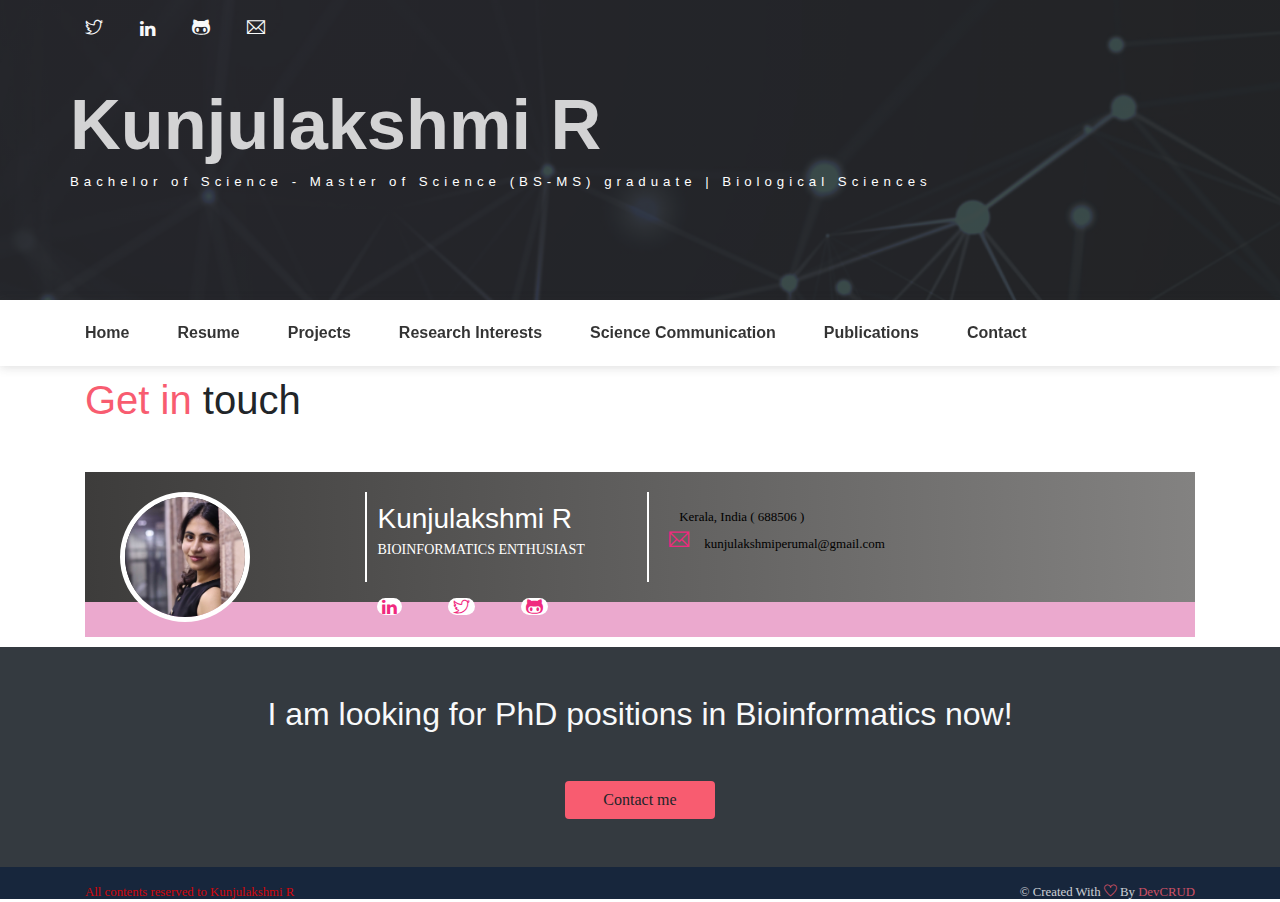
==== about_contact.html @ 070b030b "Update about_contact.html" ====
<!DOCTYPE html>
<html lang="en">
     <div id="includedContent"></div>

    <script>
        // Use JavaScript to load content from an external HTML file
        var xhttp = new XMLHttpRequest();
        xhttp.onreadystatechange = function() {
            if (this.readyState == 4 && this.status == 200) {
                document.getElementById("includedContent").innerHTML = this.responseText;
            }
        };
        xhttp.open("GET", "header.html", true); // Replace "header.html" with the path to your HTML file
        xhttp.send();
    </script>
  <style>
     body{
    font-family:'roboto';
  }
  .about-card{
    background-image: linear-gradient(to right, #3D3C3B , #838281);
    padding:20px;
    border-bottom:35px solid #eba9ce;
    max-width:1500px;
    display:block;
    margin:auto;
    color:#fff;
  }
.col1 {
  float: left;
  padding: 10px;
  height: 90px;
  line-height:10px;
  }
  .col1:nth-child(1){width: 24.53%;}
  .col1:nth-child(2){width: 26.33%;}
  .col1:nth-child(3){width: 40%;}
  .col1:not(:last-child){border-right:2px solid white;}

/* Clear floats after the columns */
.about-card:after {
  content: "";
  display: table;
  clear: both;
}
  .col1 h2,.col strong{
  margin-top:0px;
  font-weight:400;
  }
  .col1 strong{
 color:#fff;
    font-weight:300;
    text-transform:uppercase;
    line-height:1em;
    font-size:14px
  }
  .avatar{
  height:140px;
  width:140px;
 margin-top:-15px;
  padding:5px;
  }
  .avatar img{
  width:100%;
  background:#fff;
    border-radius:50%;
    border:5px solid #fff;
  }
  .inline-social{
    margin-top:25px;
  }
  .inline-social a{
    text-decoration:none;
    color:#f0297f;
    background:#fff;
    padding: 0px 5px;
    font-size:17px;
    text-align:center;
    border-radius:50px;
    margin-right:5%;
  }
  .inline-social-long{
  line-height:1.5em;
  }.inline-social-long a{color:black;text-decoration:none;font-size:13px}
  .inline-social-long span{
  color:#f0297f;
  text-decoration:none;
  font-size:20px;
  display:block;
  }
    .inline-social-long span i{
      margin:0px 10px;
  }
/* Responsive layout - makes the three columns stack on top of each other instead of next to each other */
@media screen and (max-width: 600px) {
  .about-card{height:auto;text-align:center}
  .col1:nth-child(1),.col1:nth-child(2),.col1:nth-child(3){width: 100%;border:none}
  .avatar{margin:auto}
  .col1 h2,.col1 strong{
   display:inline-block;
    margin-top:50px
  }.inline-social{margin:0px 0px;}
}
  </style>

<section class="section" id="blog">
        <div class="container">
            <h1 class="mb-5"><span class="text-danger">Get in</span> touch</h1>
          <div class="about-card">
  <div class="col1">
<div class='avatar'>
  <img src='assets/imgs/klr.JPG' alt='Avatar'/>
    </div>
  </div>
  <div class="col1">
    <h3>Kunjulakshmi R</h3>
    <strong>Bioinformatics enthusiast</strong>
    <div class='inline-social'>
         <ul class="social-icons pt-3">
                <!--<li class="social-item"><a class="social-link text-light" href="#"><i class="ti-facebook" aria-hidden="true"></i></a></li>-->
                <!--<li class="social-item"><a class="social-link text-light" </li>-->
                <!--<li class="social-item"></li>-->
                <!--<li class="social-item"><a class="social-link text-light" href="#"><i class="ti-instagram" aria-hidden="true"></i></a></li>-->
                <!--<li class="social-item"><a class="social-link text-light" </li>
		    <li class="social-item"><a class="social-link text-light" href=><i class="ti-email" aria-hidden="true"></i></a></li>-->
           
      <a href=''><i class='fa fa-linkedin'></i></a>
      <a href="https://twitter.com/K_LakshmiR" target="_blank"><i class="ti-twitter" aria-hidden="true"></i></a>
      <a href="https://github.com/KunjulakshmiR" target="_blank"><i class="ti-github" aria-hidden="true"></i></a> </ul>  
    </div>
  </div>
  <div class="col1">
<div class='inline-social-long'>
      <span><i class='ti-compass'></i> <a href=''>Kerala, India ( 688506 )</a></span>
      <span><i class='ti-email'></i> <a href="mailto:kunjulakshmiperumal@gmail.com">kunjulakshmiperumal@gmail.com</a></span>
    </div>
  </div>
</div>
    

        </div>
</section>

      <div id="footerContainer">
        <!-- The footer content will be inserted here using JavaScript -->
    </div>

    <script>
        // Use JavaScript to load and insert the footer content
        var footerContainer = document.getElementById("footerContainer");
        var xhr = new XMLHttpRequest();

        xhr.onreadystatechange = function() {
            if (xhr.readyState === 4 && xhr.status === 200) {
                footerContainer.innerHTML = xhr.responseText;
            }
        };

        xhr.open("GET", "footer.html", true);
        xhr.send();
    </script>
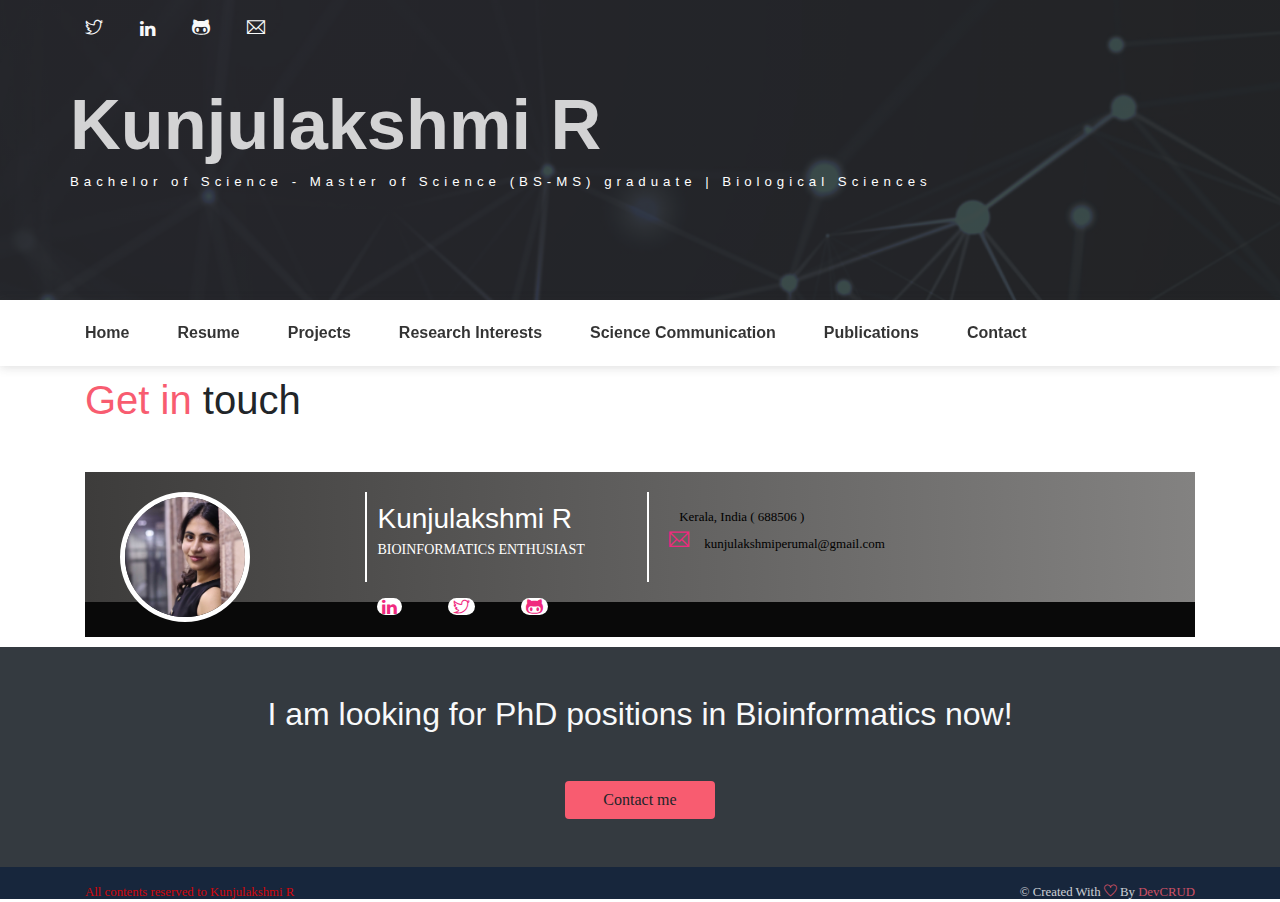
==== commit 58cc05ce: "Update about_contact.html" ====
--- a/about_contact.html
+++ b/about_contact.html
@@ -20,7 +20,7 @@
   .about-card{
     background-image: linear-gradient(to right, #3D3C3B , #838281);
     padding:20px;
-    border-bottom:35px solid #eba9ce;
+    border-bottom:35px solid #090909;
     max-width:1500px;
     display:block;
     margin:auto;
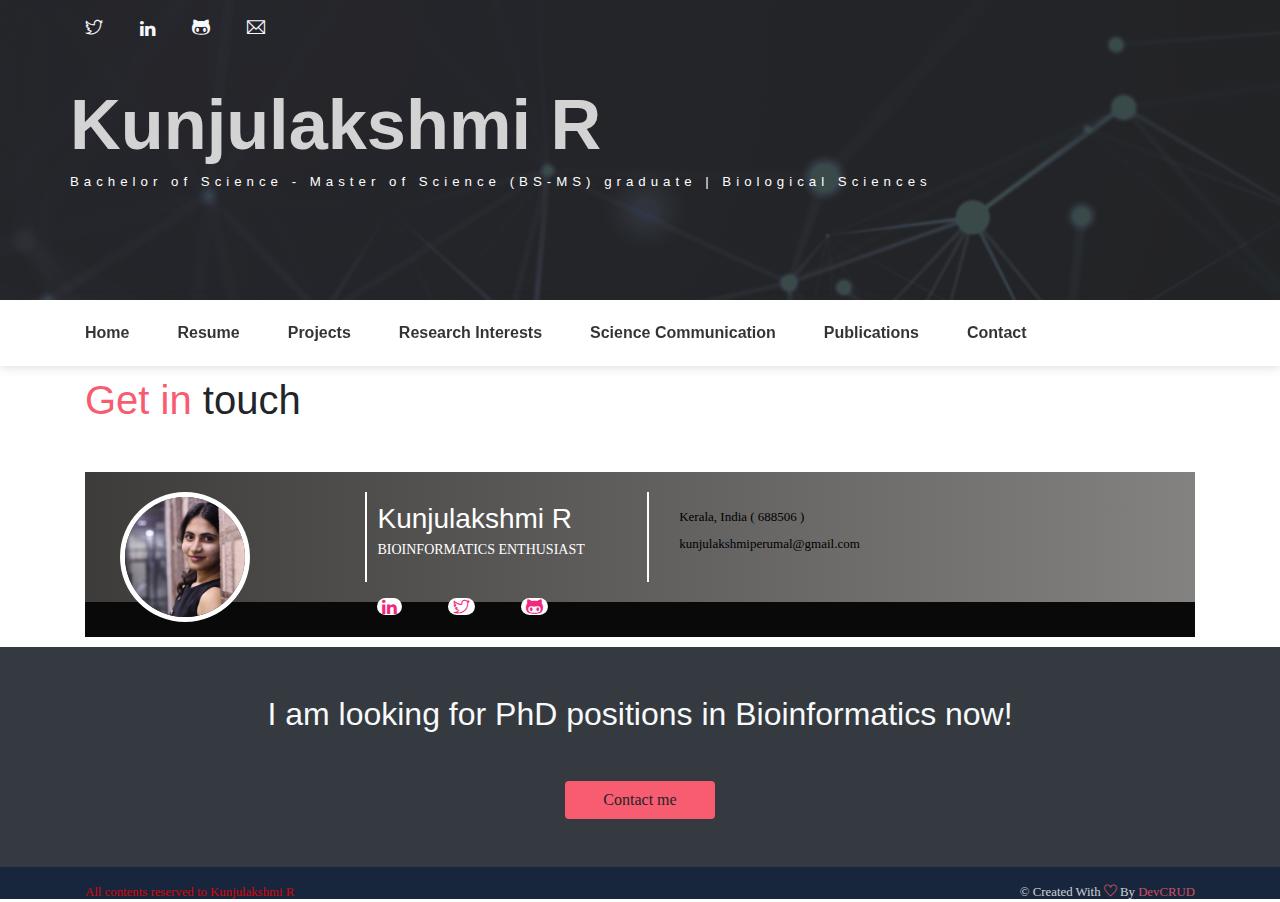
==== commit 34252bd2: "Update about_contact.html" ====
--- a/about_contact.html
+++ b/about_contact.html
@@ -131,8 +131,8 @@
   </div>
   <div class="col1">
 <div class='inline-social-long'>
-      <span><i class='ti-compass'></i> <a href=''>Kerala, India ( 688506 )</a></span>
-      <span><i class='ti-email'></i> <a href="mailto:kunjulakshmiperumal@gmail.com">kunjulakshmiperumal@gmail.com</a></span>
+      <span><i class=''></i> <a href=''>Kerala, India ( 688506 )</a></span>
+      <span><i class=''></i> <a href="mailto:kunjulakshmiperumal@gmail.com">kunjulakshmiperumal@gmail.com</a></span>
     </div>
   </div>
 </div>
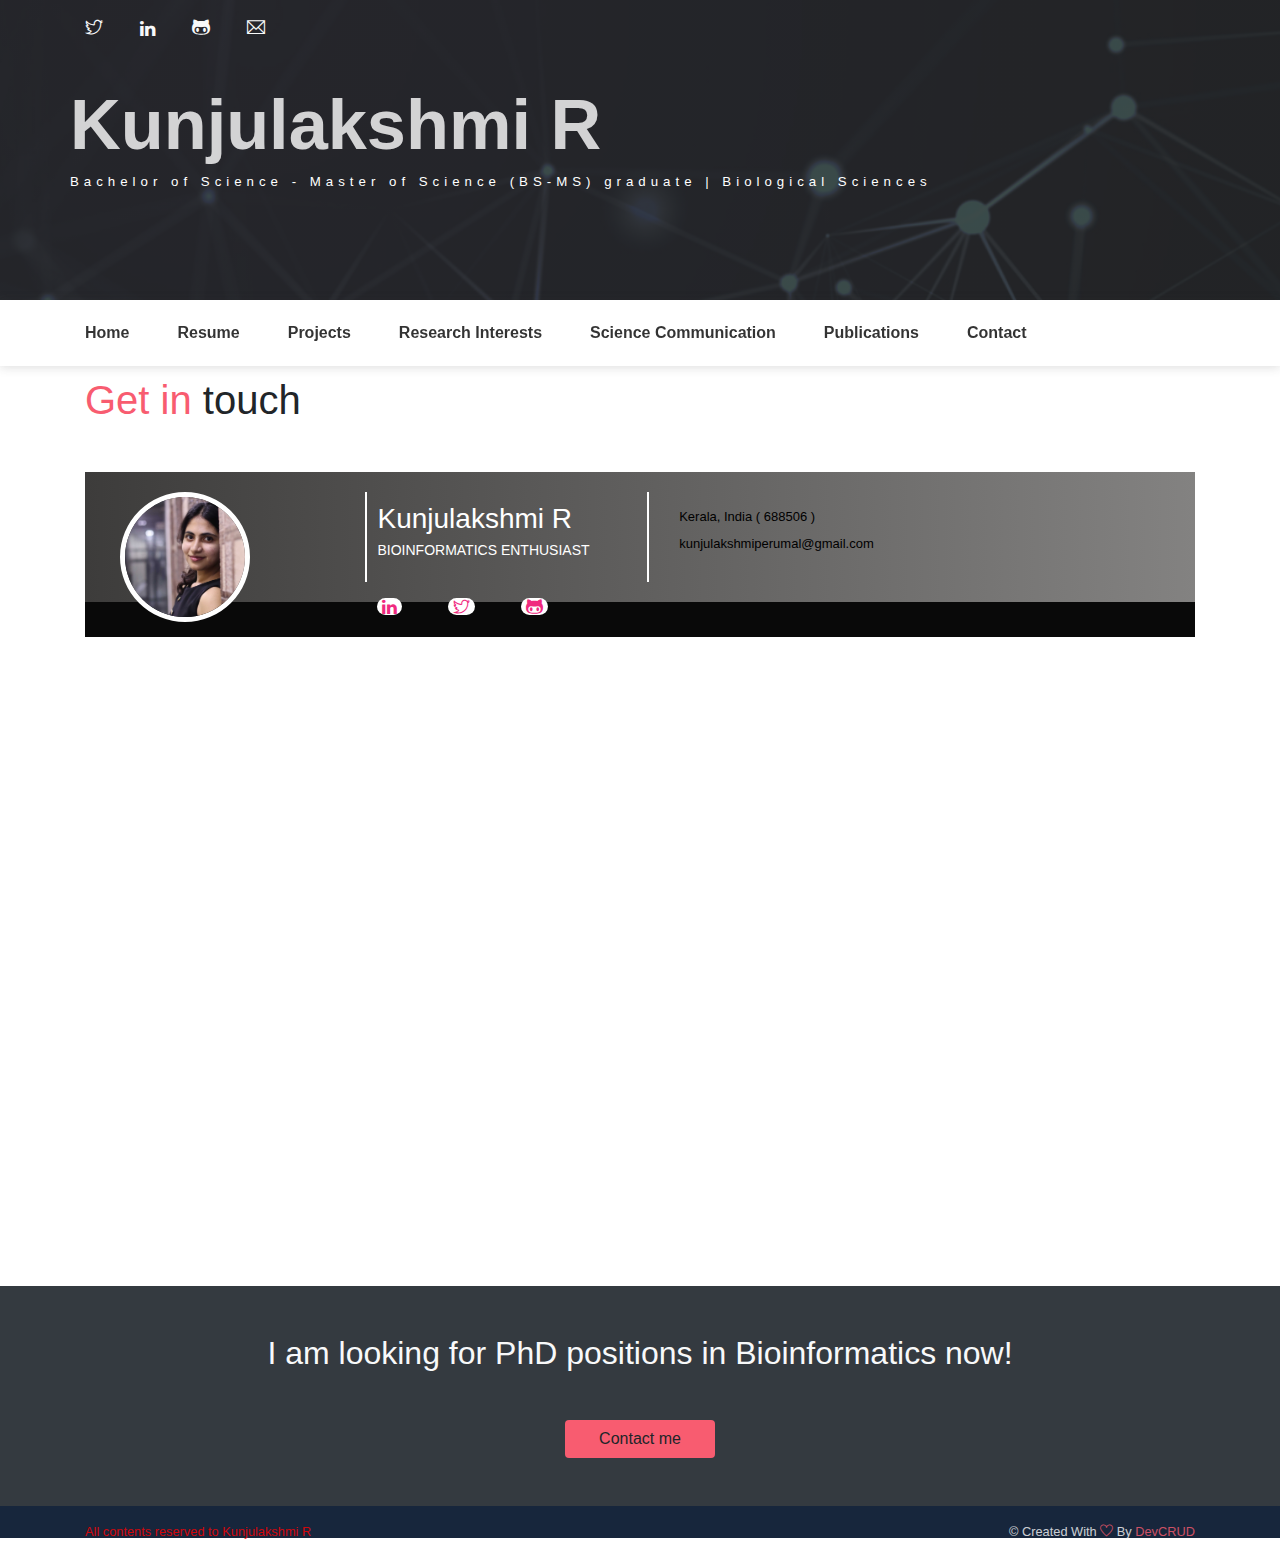
==== commit 6b77778c: "Update about_contact.html" ====
--- a/about_contact.html
+++ b/about_contact.html
@@ -17,6 +17,29 @@
      body{
     font-family:'roboto';
   }
+	  .wrap1 {
+	display: flex;
+	min-height: 100vh;
+	flex-direction: column;
+	max-width:auto;
+  margin:auto;
+}
+.main1 {
+	flex: 1;
+	
+}
+@media screen and (max-width:680px){
+	.main1 {flex-direction:column;}	
+}
+     @import url(https://fonts.googleapis.com/css?family=Open+Sans);
+           body{
+             background: white;
+             font-family: sans-serif;
+           }
+           input[type=radio] {
+  opacity: 0;
+}
+
   .about-card{
     background-image: linear-gradient(to right, #3D3C3B , #838281);
     padding:20px;
@@ -104,6 +127,8 @@
   </style>
 
 <section class="section" id="blog">
+	<main class="main1">
+<div class="wrap1">
         <div class="container">
             <h1 class="mb-5"><span class="text-danger">Get in</span> touch</h1>
           <div class="about-card">
@@ -138,7 +163,7 @@
 </div>
     
 
-        </div>
+        </div></main></div>
 </section>
 
       <div id="footerContainer">
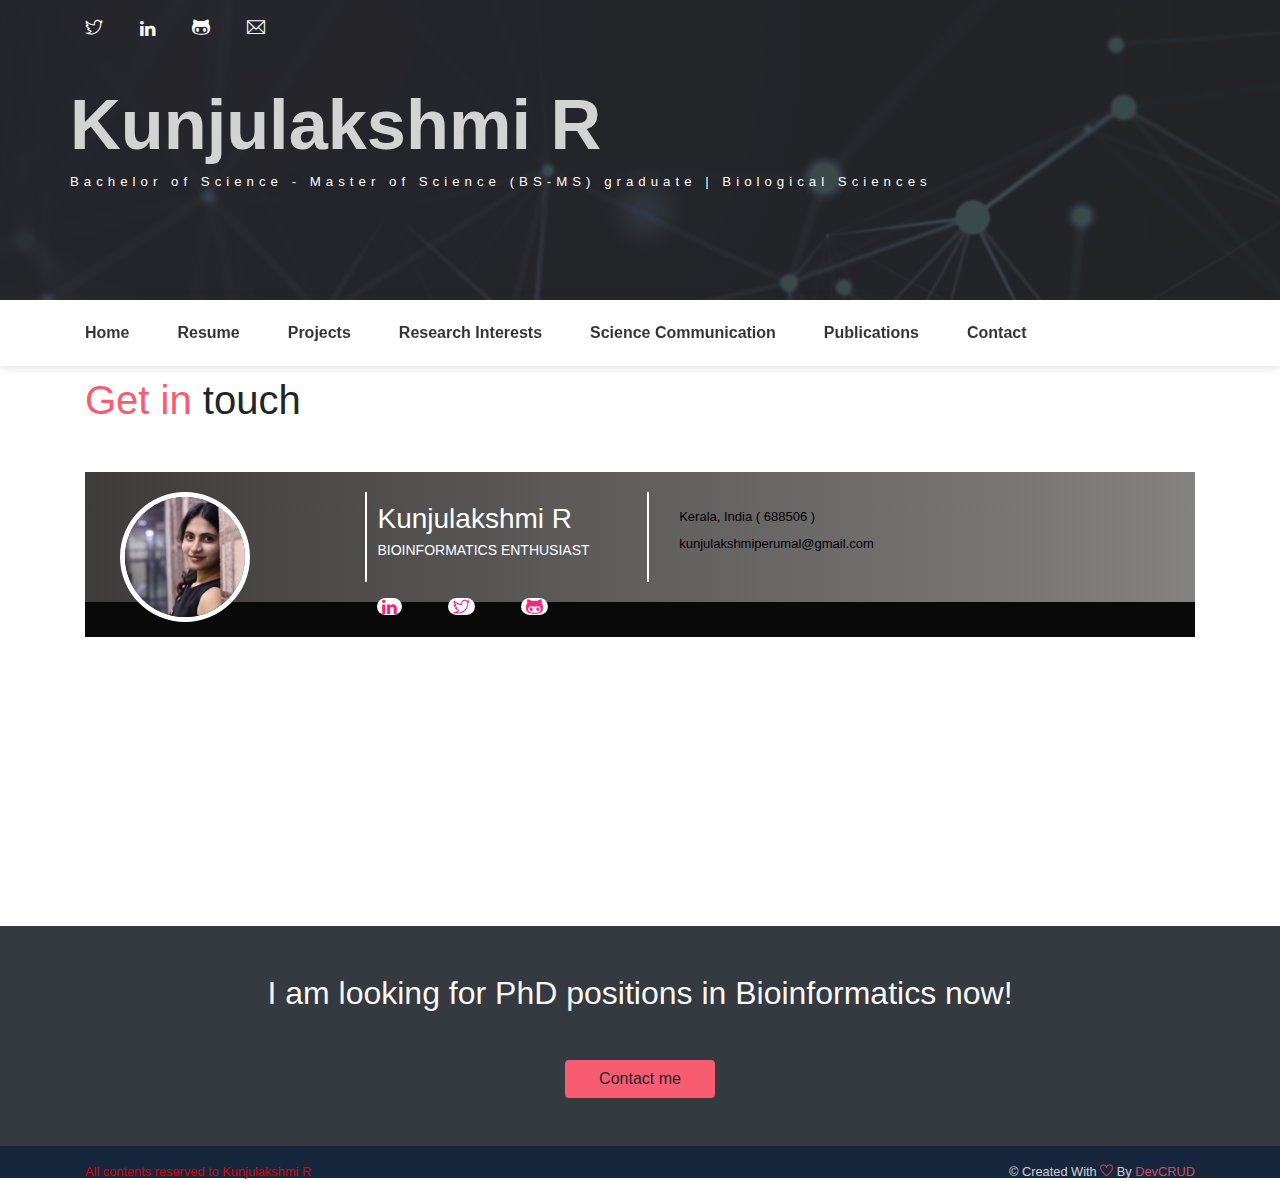
==== commit 9f37a1ea: "Update about_contact.html" ====
--- a/about_contact.html
+++ b/about_contact.html
@@ -19,7 +19,7 @@
   }
 	  .wrap1 {
 	display: flex;
-	min-height: 100vh;
+	min-height: 60vh;
 	flex-direction: column;
 	max-width:auto;
   margin:auto;
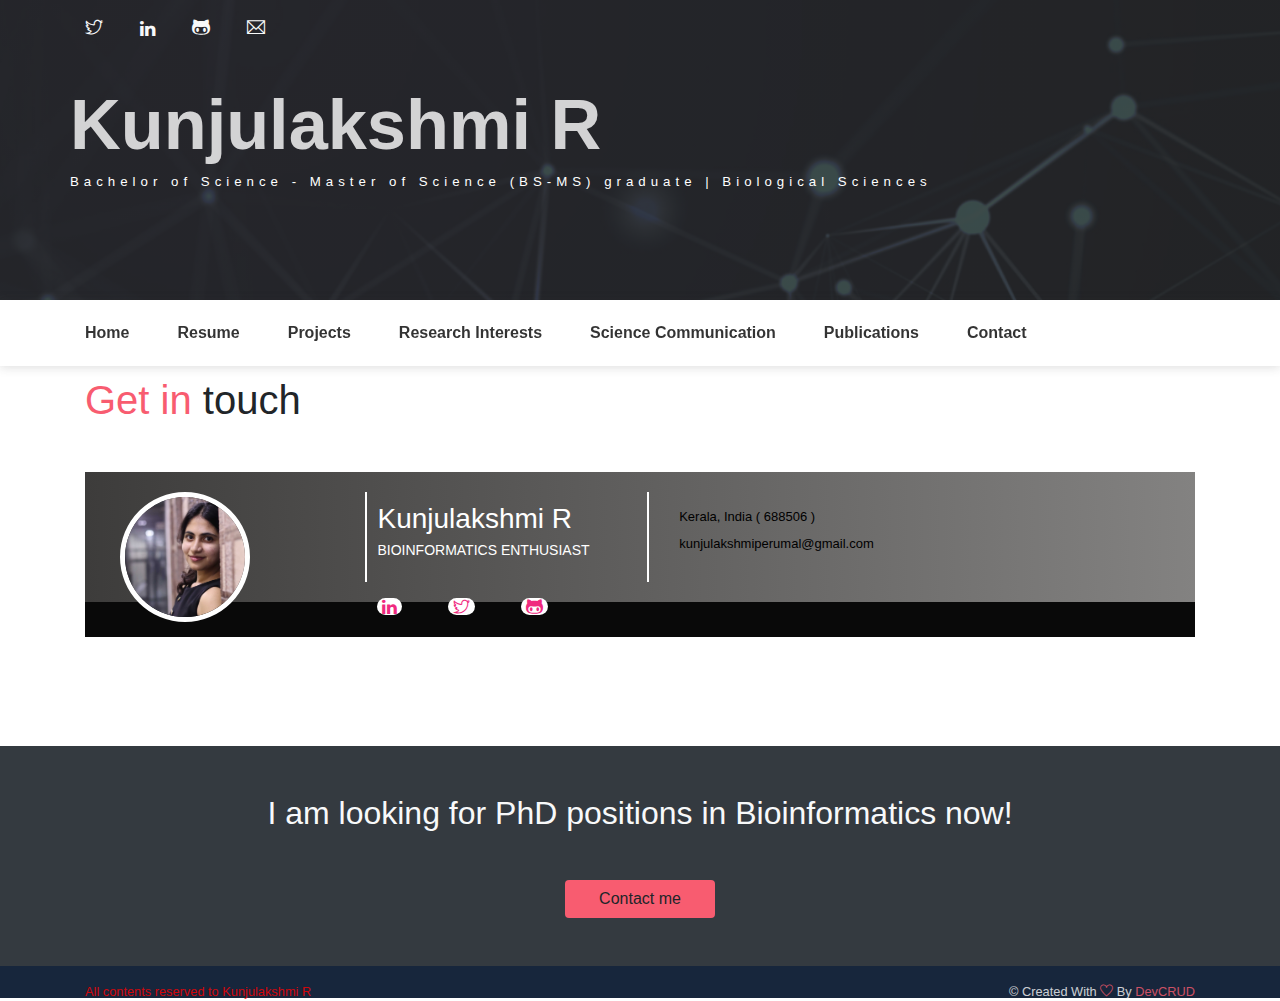
==== commit d44aabf7: "Update about_contact.html" ====
--- a/about_contact.html
+++ b/about_contact.html
@@ -19,7 +19,7 @@
   }
 	  .wrap1 {
 	display: flex;
-	min-height: 60vh;
+	min-height: 40vh;
 	flex-direction: column;
 	max-width:auto;
   margin:auto;
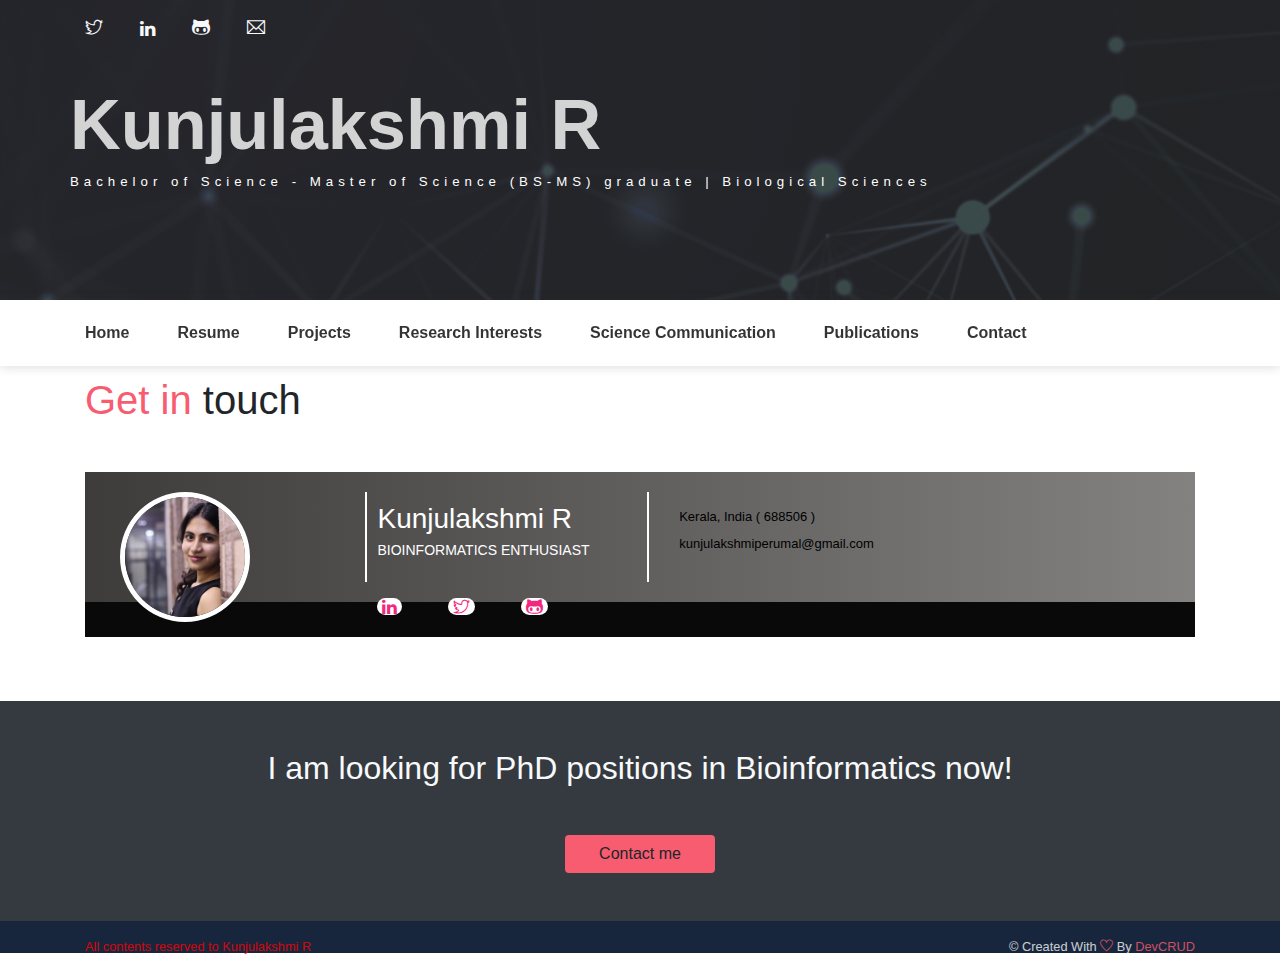
==== commit 84d4dcb1: "Update about_contact.html" ====
--- a/about_contact.html
+++ b/about_contact.html
@@ -19,7 +19,7 @@
   }
 	  .wrap1 {
 	display: flex;
-	min-height: 40vh;
+	min-height: 35vh;
 	flex-direction: column;
 	max-width:auto;
   margin:auto;
